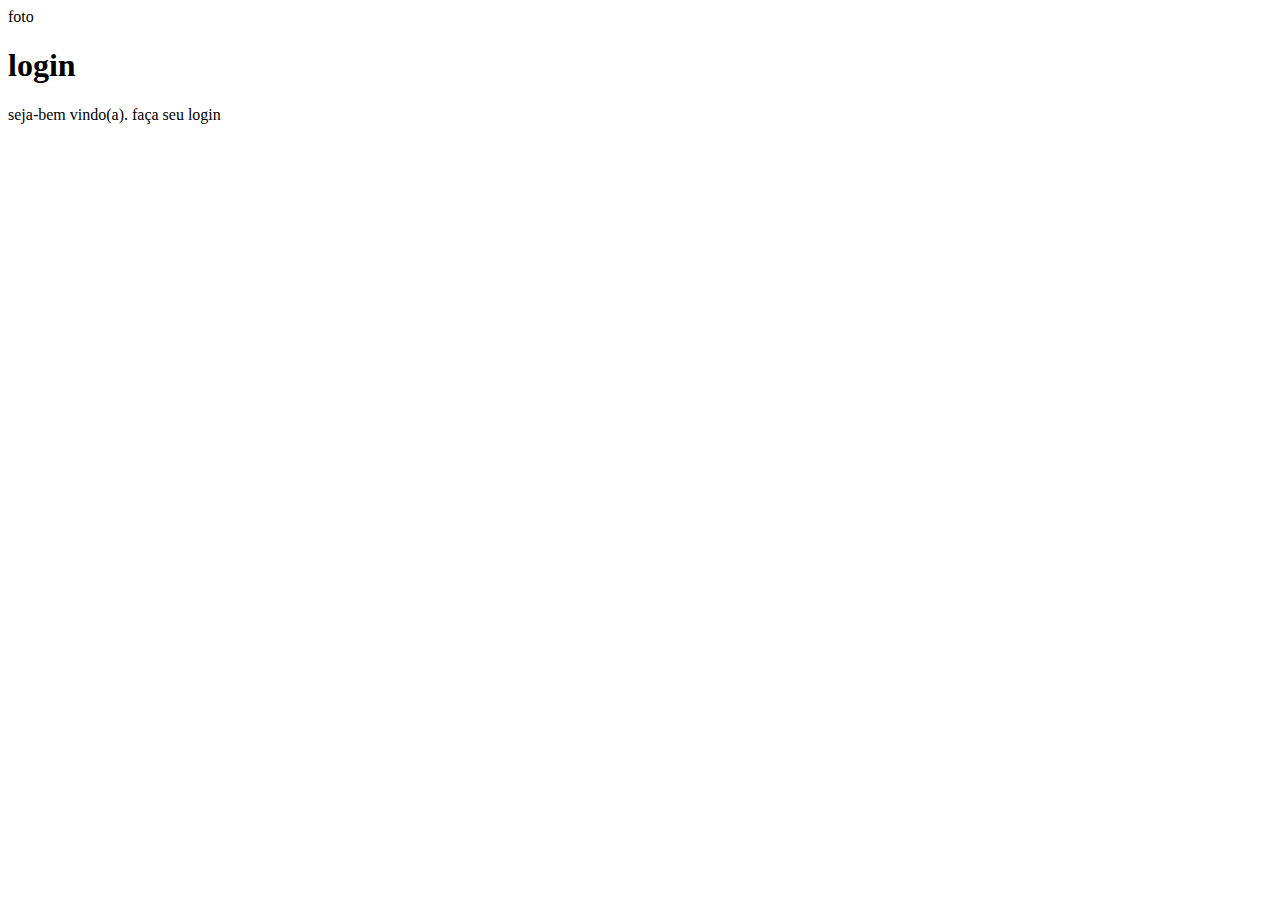
==== index.html @ 56088b0e "sf\z" ====
<!DOCTYPE html>
<html lang="pt-br">
<head>
    <meta charset="UTF-8">
    <meta name="viewport" content="width=
    , initial-scale=1.0">
    <title>login</title>
    <link rel="stylesheet" href="estilos/style.css">
</head>
<body>
    <main>
        <section id="login">
            <div id="imagem">
                foto
            </div>
            <div id="formulario">
                <h1>login</h1>
                <p>seja-bem vindo(a).
                    faça seu login
                </p>
                <form action="login.php" method="post">
                    
                </form>
            </div>
        </section>
    </main>
    
</body>
</html>
---- estilos/style.css ----
@charset "UTF-8"; 

/*
paleta de cores

azul=#0554F2
azulclaro=#04D9D9
azulgelo=#D8F2ED
vermelho=#F20505
vermelhoescuro=#A60303
*/
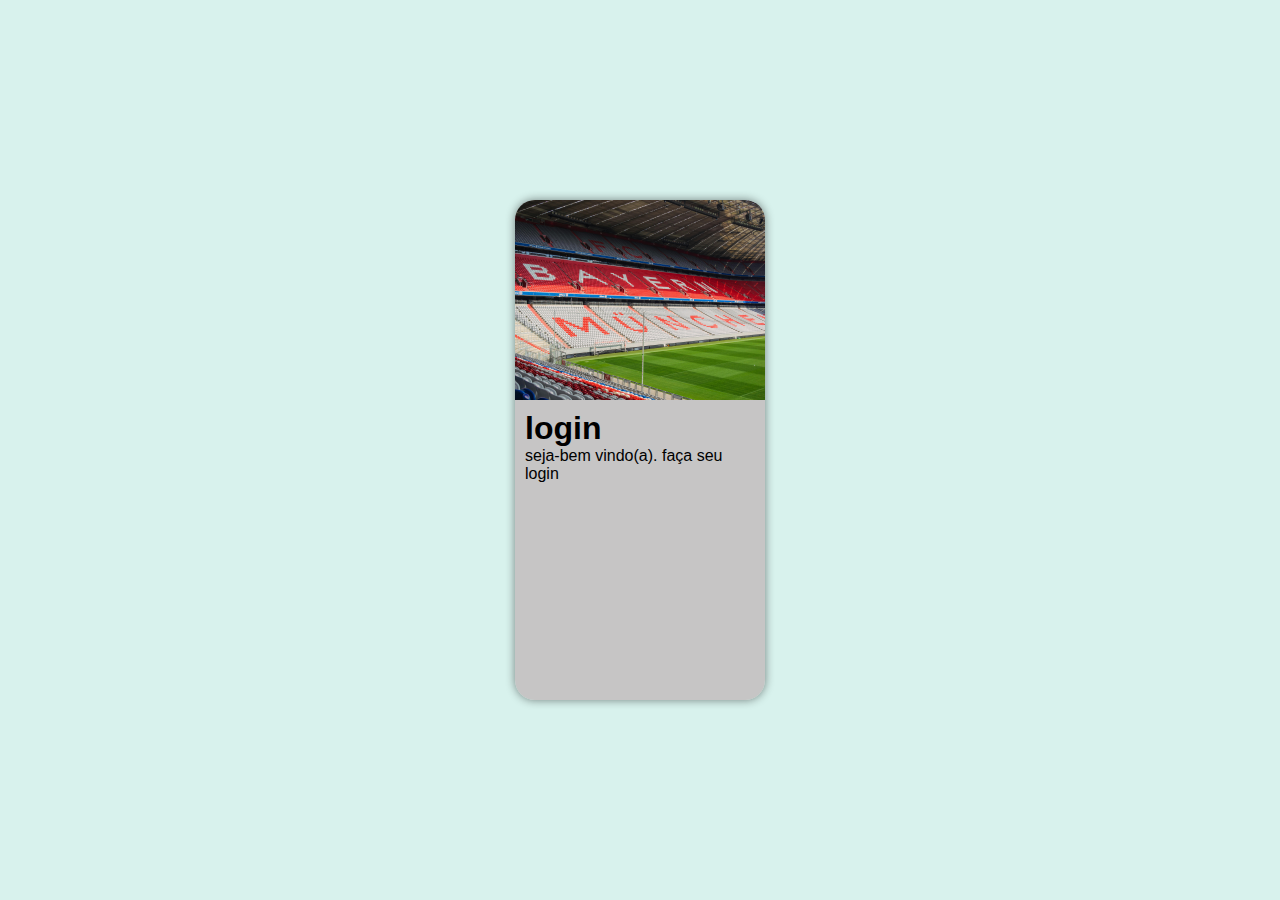
==== commit 9f27604c: "d" ====
--- a/index.html
+++ b/index.html
@@ -11,7 +11,7 @@
     <main>
         <section id="login">
             <div id="imagem">
-                foto
+             
             </div>
             <div id="formulario">
                 <h1>login</h1>
--- a/estilos/style.css
+++ b/estilos/style.css
@@ -9,3 +9,44 @@
 vermelho=#F20505
 vermelhoescuro=#A60303
 */
+
+* {
+    font-family: 'Gill Sans', 'Gill Sans MT', Calibri, 'Trebuchet MS', sans-serif;
+    padding: 0px;
+    margin: 0px;
+    box-sizing: border-box;
+}
+
+body,html {
+    background-color:#d8f2ed ;
+    height: 100vh;
+    width: 100vw;
+}
+main {
+    height: 100vh;
+    width: 100vw;
+}
+section#login {
+    position: absolute;
+    top: 50%;
+    left: 50%;
+    transform: translate(-50%, -50%);
+    overflow: hidden;
+    background-color: rgba(194, 190, 190, 0.856);
+    width: 250px;
+    height: 500px;
+    border-radius: 20px;
+    box-shadow:0px 0px 10px rgba(0, 0, 0, 0.473);
+}
+
+section#login > div#imagem {
+    background: url(../imagens/pexels-rednguyen-27110088.jpg) no-repeat;
+    background-size: cover;
+    background-position: center left;
+    height: 200px;
+}
+
+section#login > div#formulario {
+    padding: 10px;
+
+}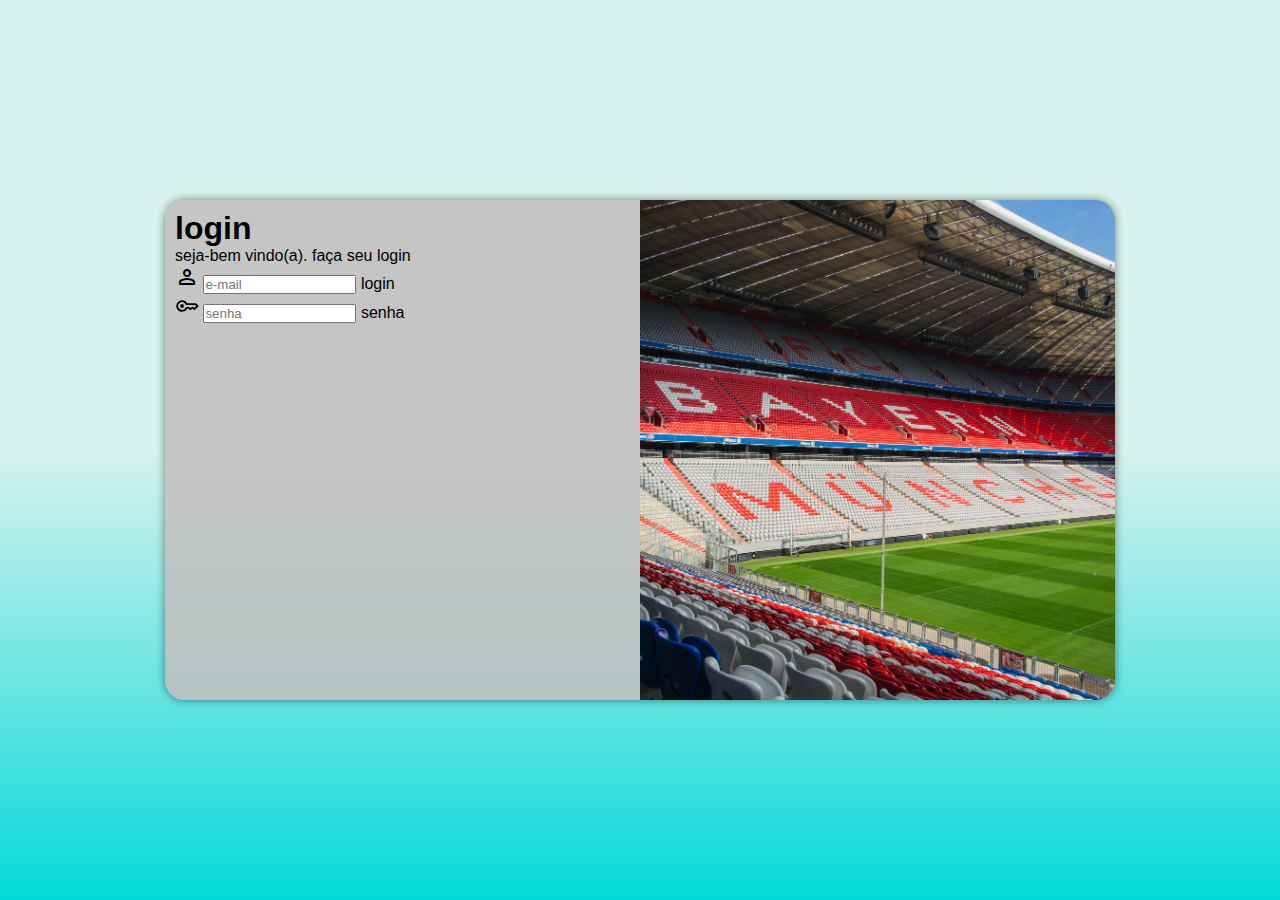
==== commit 2fac4a0b: "rae" ====
--- a/index.html
+++ b/index.html
@@ -4,14 +4,18 @@
     <meta charset="UTF-8">
     <meta name="viewport" content="width=
     , initial-scale=1.0">
+    <link rel="stylesheet" href="https://fonts.googleapis.com/css2?family=Material+Symbols+Outlined:opsz,wght,FILL,GRAD@20..48,100..700,0..1,-50..200&icon_names=key" />
+    <link rel="stylesheet" href="https://fonts.googleapis.com/css2?family=Material+Symbols+Outlined:opsz,wght,FILL,GRAD@20..48,100..700,0..1,-50..200&icon_names=person" />
+    
     <title>login</title>
     <link rel="stylesheet" href="estilos/style.css">
+    <link rel="stylesheet" href="estilos/media-query.css">
 </head>
 <body>
     <main>
         <section id="login">
             <div id="imagem">
-             
+             <!-- imagem -->
             </div>
             <div id="formulario">
                 <h1>login</h1>
@@ -19,7 +23,18 @@
                     faça seu login
                 </p>
                 <form action="login.php" method="post">
-                    
+                    <div class="campo">
+                        <span class="material-symbols-outlined">
+                            person
+                            </span>                        <input type="email" name="login" id="ilogin" placeholder="e-mail">
+                        <label for="ilogin">login</label>
+                    </div>
+                    <div class="campo">
+                        <span class="material-symbols-outlined">
+                            <svg xmlns="http://www.w3.org/2000/svg" height="24px" viewBox="0 -960 960 960" width="24px" fill="#000000"><path d="M282.89-404q-31.39 0-53.64-22.36Q207-448.71 207-480.11q0-31.39 22.36-53.64Q251.71-556 283.11-556q31.39 0 53.64 22.36Q359-511.29 359-479.89q0 31.39-22.36 53.64Q314.29-404 282.89-404Zm.11 157q-97.08 0-165.04-67.94T50-479.94Q50-577 117.96-645T283-713q66 0 119 32.5t84 86.5h353l114 114-173.5 173.5-79.75-60-79.75 60-84-59.5h-50q-31 54-84.26 86.5Q348.48-247 283-247Zm-.22-75Q338-322 380-355.5t55.5-85.5H559l59 41.5 82-61 72 54.5 74.5-74-39-39h-372q-13.5-52.5-55.75-85.75T283-638q-65.5 0-111.75 46.25T125-480q0 65.5 46.35 111.75Q217.69-322 282.78-322Z"/></svg>
+                            </span>          <input type="password" name="senha" id="isenha" placeholder="senha">
+                        <label for="isenha">senha</label>
+                    </div>
                 </form>
             </div>
         </section>
--- a/estilos/style.css
+++ b/estilos/style.css
@@ -3,7 +3,7 @@
 /*
 paleta de cores
 
-azul=#0554F2
+azul=
 azulclaro=#04D9D9
 azulgelo=#D8F2ED
 vermelho=#F20505
@@ -37,9 +37,13 @@
     height: 500px;
     border-radius: 20px;
     box-shadow:0px 0px 10px rgba(0, 0, 0, 0.473);
+
+    transition: width .6s, height .6s;
+    transition-timing-function: ease;
 }
 
 section#login > div#imagem {
+    display: block;
     background: url(../imagens/pexels-rednguyen-27110088.jpg) no-repeat;
     background-size: cover;
     background-position: center left;
@@ -47,6 +51,7 @@
 }
 
 section#login > div#formulario {
+    display: block;
     padding: 10px;
-
+    
 }--- a/estilos/media-query.css
+++ b/estilos/media-query.css
@@ -0,0 +1,51 @@
+@charset "UTF-8";
+
+/* todas as demais midias */
+
+/* typical device breackpoints
+------------------------------
+pequenas telas: até 600px
+celular: de 600 até 768px
+tablet: 768px até 1200px 
+computador: 992px até 1200px
+grandes telas: acima de 1200px
+*/
+
+@media screen and (min-width: 768px) and (max-width: 992px) {
+    body {
+        background-image: linear-gradient(to bottom, #D8F2ED 50%,#04D9D9 );
+    }
+
+    section#login {
+        width: 80vw;
+    }
+    section#login > div#imagem {
+        float: left;
+        width: 30%;
+        height: 100%;
+    }
+    section#login > div#formulario {
+        float: right;
+        width: 70%;
+    }
+}
+
+@media screen and (min-width: 992px) {
+    body {
+        background-image: linear-gradient(to bottom, #D8F2ED 50%,#04D9D9 );
+    }
+
+    section#login {
+        width: 950px;
+        
+    }
+    section#login > div#imagem {
+        float: right;
+        width: 50%;
+        height: 100%;
+    }
+    section#login > div#formulario {
+        float: left;
+        width: 50%;
+    }
+}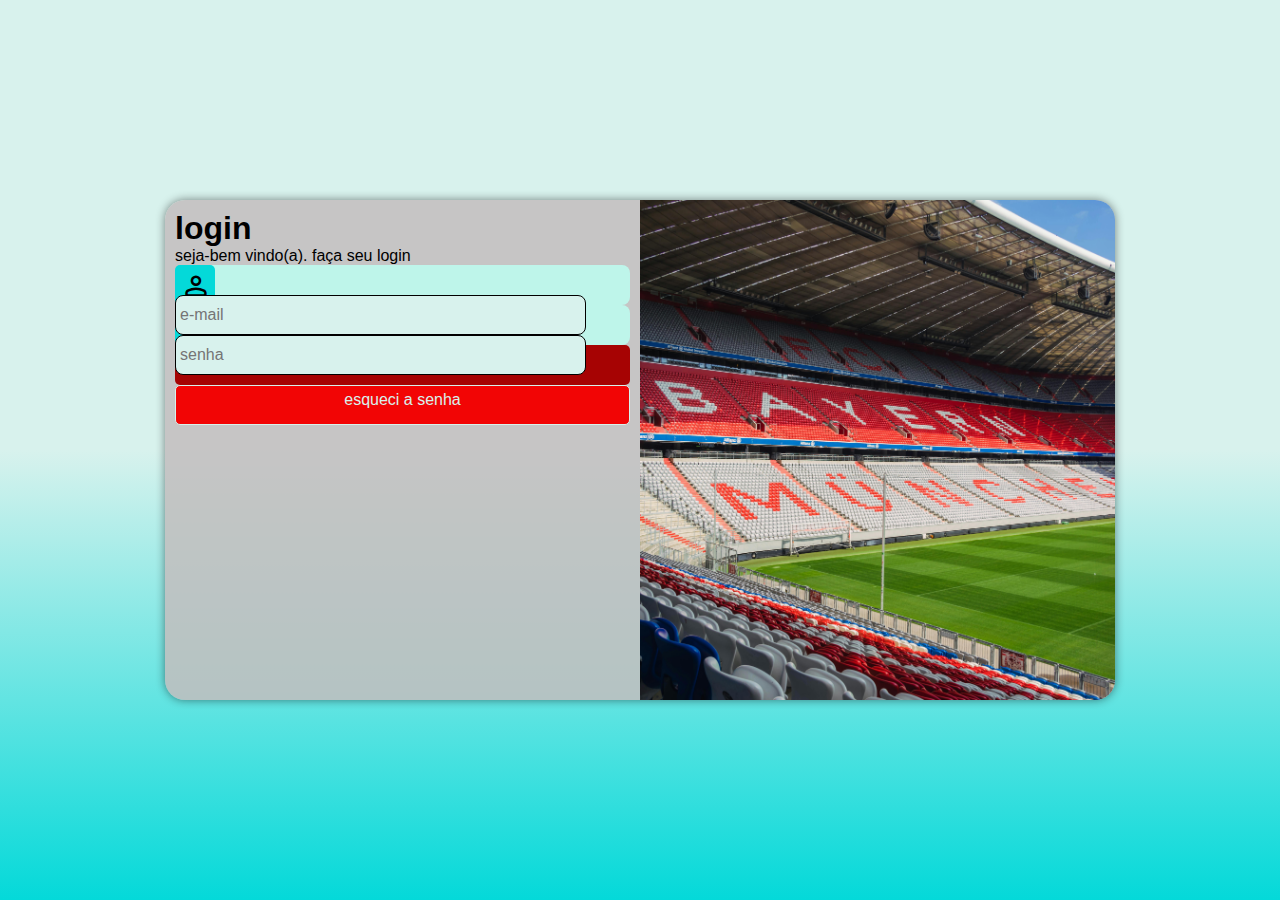
==== commit 6697c5cf: "l" ====
--- a/index.html
+++ b/index.html
@@ -26,15 +26,17 @@
                     <div class="campo">
                         <span class="material-symbols-outlined">
                             person
-                            </span>                        <input type="email" name="login" id="ilogin" placeholder="e-mail">
-                        <label for="ilogin">login</label>
+                            </span>                        <input type="email" name="login" id="ilogin" placeholder="e-mail" required >
+                        <label for="ilogin"></label>
                     </div>
                     <div class="campo">
                         <span class="material-symbols-outlined">
                             <svg xmlns="http://www.w3.org/2000/svg" height="24px" viewBox="0 -960 960 960" width="24px" fill="#000000"><path d="M282.89-404q-31.39 0-53.64-22.36Q207-448.71 207-480.11q0-31.39 22.36-53.64Q251.71-556 283.11-556q31.39 0 53.64 22.36Q359-511.29 359-479.89q0 31.39-22.36 53.64Q314.29-404 282.89-404Zm.11 157q-97.08 0-165.04-67.94T50-479.94Q50-577 117.96-645T283-713q66 0 119 32.5t84 86.5h353l114 114-173.5 173.5-79.75-60-79.75 60-84-59.5h-50q-31 54-84.26 86.5Q348.48-247 283-247Zm-.22-75Q338-322 380-355.5t55.5-85.5H559l59 41.5 82-61 72 54.5 74.5-74-39-39h-372q-13.5-52.5-55.75-85.75T283-638q-65.5 0-111.75 46.25T125-480q0 65.5 46.35 111.75Q217.69-322 282.78-322Z"/></svg>
-                            </span>          <input type="password" name="senha" id="isenha" placeholder="senha">
-                        <label for="isenha">senha</label>
+                            </span>          <input type="password" name="senha" id="isenha" placeholder="senha" required minlength="8" maxlength="16">
+                        <label for="isenha"></label>
                     </div>
+                    <input type="submit" value="entrar">
+                    <a href="#" class="botao">esqueci a senha</a>
                 </form>
             </div>
         </section>
--- a/estilos/style.css
+++ b/estilos/style.css
@@ -54,4 +54,76 @@
     display: block;
     padding: 10px;
     
+}
+
+form > input[type=submit] {
+    display: block;
+    font-size: 1em;
+    width: 100%;
+    height: 40px;
+    background-color:#A60303 ;
+    color: #fff;
+    border: none;
+    border-radius: 5px;
+}
+
+form > input[type=submit]:hover {
+    background-color:#F20505 ;
+    cursor: pointer;
+}
+
+form > a.botao {
+    padding-top: 5px;
+    display: block;
+    text-align: center;
+    font-size: 1em;
+    width: 100%;
+    height: 40px;
+    background-color: #F20505;
+    color: #d8f2ed;
+    border: 1px solid #d8f2ed;
+    border-radius: 5px;
+    text-decoration: none;
+}
+
+form > a.botao > i {
+    font-size: .8em;
+}
+form > a.botao:hover {
+    background-color: #A60303;
+}
+
+form > div.campo {
+    background-color: #bef5ea;
+    height: 40px;
+    width: 100%;
+    display: block;
+    border-radius: 8px;
+    padding-top: 4
+    
+}
+
+div.campo > span {
+    color: #000000;
+    background-color:#04D9D9 ;
+   /* background-color: #000;*/
+    font-size: 2em;
+    width: 40px;
+    padding: 5px;
+    border-radius: 5px;
+}
+
+div.campo > input {
+    background-color:#D8F2ED ;
+    font-size: 1em;
+    width: calc(100% - 44px);
+    height: 100%;
+    
+    border: 1px solid black;
+    border-radius: 8px;
+    padding: 4px;
+    transform: translateY(-12px);
+}
+div.campo > input:focus-within {
+    background-color: #fff;
 }